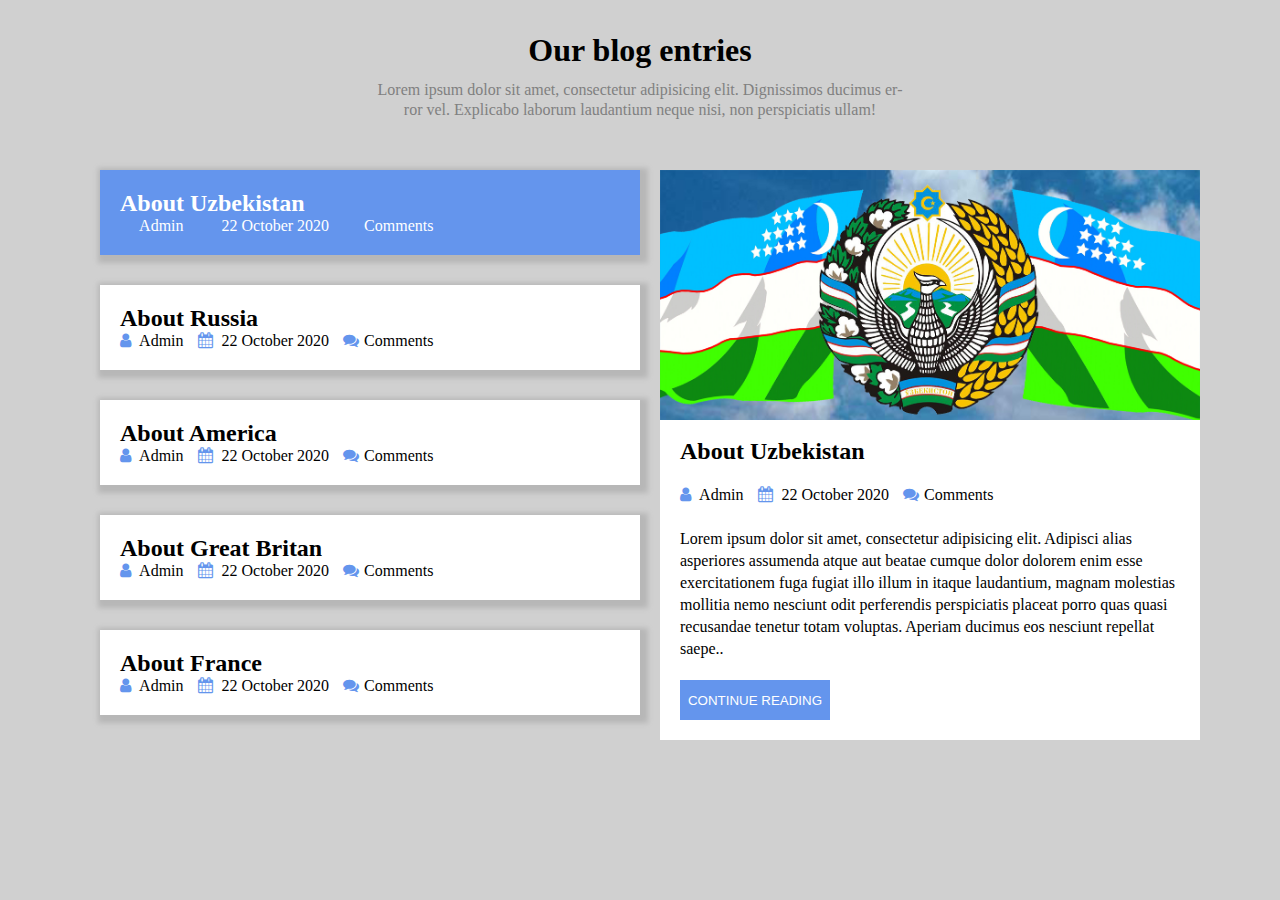
==== main.html @ fb01ec66 "Changed" ====
<!DOCTYPE html>
<html lang="en">
<head>
    <meta charset="UTF-8">
    <title>Title</title>
    <link rel="stylesheet" href="main.css">
    <link rel="stylesheet"
          href="https://cdnjs.cloudflare.com/ajax/libs/font-awesome/4.7.0/css/font-awesome.min.css">
</head>
<body>
<header><h1>Our blog entries</h1><br>
<p>Lorem ipsum dolor sit amet, consectetur adipisicing elit. Dignissimos ducimus er-<br>
    ror vel. Explicabo laborum laudantium neque nisi, non perspiciatis ullam!</p>
</header>
<main>
    <section id="left">
        <div class="country" id="aboutUzb" onclick="uzb()"><h2>About Uzbekistan</h2>
        <span><i class="fa fa-user"></i> Admin</span>
        <span><i class="fa fa-calendar"></i> 22 October 2020</span>
        <span><i class="fa fa-comments"></i>Comments</span>
        </div>
        <div class="country" id="aboutRus" onclick="rus()"><h2>About Russia</h2>
            <span><i class="fa fa-user"></i> Admin</span>
            <span><i class="fa fa-calendar"></i> 22 October 2020</span>
            <span><i class="fa fa-comments"></i>Comments</span>
        </div>
        <div class="country" id="aboutUS" onclick="america()"><h2>About America</h2>
            <span><i class="fa fa-user"></i> Admin</span>
            <span><i class="fa fa-calendar"></i> 22 October 2020</span>
            <span><i class="fa fa-comments"></i>Comments</span>
        </div>
        <div class="country" id="aboutUK" onclick="great_britan()"><h2>About Great Britan</h2>
            <span><i class="fa fa-user"></i> Admin</span>
            <span><i class="fa fa-calendar"></i> 22 October 2020</span>
            <span><i class="fa fa-comments"></i>Comments</span>
        </div>
        <div class="country" id="aboutFr" onclick="france()"><h2>About France</h2>
            <span><i class="fa fa-user"></i> Admin</span>
            <span><i class="fa fa-calendar"></i> 22 October 2020</span>
            <span><i class="fa fa-comments"></i>Comments</span>
        </div>
    </section>
    <section id="right">
        <div class="card" id="uzbekistan">
    <div class="img"></div>
    <div class="about">
        <div class="about_country"><h2>About Uzbekistan</h2><br>
            <span><i class="fa fa-user"></i> Admin</span>
            <span><i class="fa fa-calendar"></i> 22 October 2020</span>
            <span><i class="fa fa-comments"></i>Comments</span><br><br>
            <p>Lorem ipsum dolor sit amet, consectetur adipisicing elit.
                Adipisci alias asperiores assumenda atque aut beatae
                cumque dolor dolorem enim esse exercitationem fuga
                fugiat illo illum in itaque laudantium, magnam molestias
                mollitia nemo nesciunt odit perferendis perspiciatis
                placeat porro quas quasi recusandae tenetur totam
                voluptas. Aperiam ducimus eos nesciunt repellat saepe..</p>
            <button>CONTINUE READING</button>
        </div>
        </div></div>
    </div>
    <div class="card" id="russia">
        <div class="img"></div>
        <div class="about">
            <div class="about_country"><h2>About Russia</h2><br>
                <span><i class="fa fa-user"></i> Admin</span>
                <span><i class="fa fa-calendar"></i> 22 October 2020</span>
                <span><i class="fa fa-comments"></i>Comments</span><br><br>
                <p>Lorem ipsum dolor sit amet, consectetur adipisicing elit.
                    Adipisci alias asperiores assumenda atque aut beatae
                    cumque dolor dolorem enim esse exercitationem fuga
                    fugiat illo illum in itaque laudantium, magnam molestias
                    mollitia nemo nesciunt odit perferendis perspiciatis
                    placeat porro quas quasi recusandae tenetur totam
                    voluptas. Aperiam ducimus eos nesciunt repellat saepe..</p>
                <button>CONTINUE READING</button>
            </div></div></div>
        </div>
        <div class="card" id="america">
            <div class="img"></div>
            <div class="about">
                <div class="about_country"><h2>About America</h2><br>
                    <span><i class="fa fa-user"></i> Admin</span>
                    <span><i class="fa fa-calendar"></i> 22 October 2020</span>
                    <span><i class="fa fa-comments"></i>Comments</span><br><br>
                    <p>Lorem ipsum dolor sit amet, consectetur adipisicing elit.
                        Adipisci alias asperiores assumenda atque aut beatae
                        cumque dolor dolorem enim esse exercitationem fuga
                        fugiat illo illum in itaque laudantium, magnam molestias
                        mollitia nemo nesciunt odit perferendis perspiciatis
                        placeat porro quas quasi recusandae tenetur totam
                        voluptas. Aperiam ducimus eos nesciunt repellat saepe..</p>
                    <button>CONTINUE READING</button>
                </div></div></div>
            </div>
            <div class="card" id="britan">
                <div class="img"></div>
                <div class="about">
                    <div class="about_country"><h2>About Great Britan</h2><br>
                        <span><i class="fa fa-user"></i> Admin</span>
                        <span><i class="fa fa-calendar"></i> 22 October 2020</span>
                        <span><i class="fa fa-comments"></i>Comments</span><br><br>
                        <p>Lorem ipsum dolor sit amet, consectetur adipisicing elit.
                            Adipisci alias asperiores assumenda atque aut beatae
                            cumque dolor dolorem enim esse exercitationem fuga
                            fugiat illo illum in itaque laudantium, magnam molestias
                            mollitia nemo nesciunt odit perferendis perspiciatis
                            placeat porro quas quasi recusandae tenetur totam
                            voluptas. Aperiam ducimus eos nesciunt repellat saepe..</p>
                        <button>CONTINUE READING</button>
                    </div></div></div>
                </div>
                <div class="card" id="france">
                    <div class="img"></div>
                    <div class="about">
                        <div class="about_country"><h2>About France</h2><br>
                            <span><i class="fa fa-user"></i> Admin</span>
                            <span><i class="fa fa-calendar"></i> 22 October 2020</span>
                            <span><i class="fa fa-comments"></i>Comments</span><br><br>
                            <p>Lorem ipsum dolor sit amet, consectetur adipisicing elit.
                                Adipisci alias asperiores assumenda atque aut beatae
                                cumque dolor dolorem enim esse exercitationem fuga
                                fugiat illo illum in itaque laudantium, magnam molestias
                                mollitia nemo nesciunt odit perferendis perspiciatis
                                placeat porro quas quasi recusandae tenetur totam
                                voluptas. Aperiam ducimus eos nesciunt repellat saepe..</p>
                            <button>CONTINUE READING</button>
                        </div></div></div>  
                    </div>
                </div>
            </div>
    </section>
   </main>
<script src="main.js"></script>
</body>
</html>
---- main.css ----
*{
    margin: 0;
    padding: 0;
}
main{
    margin: 0px 100px;
    height: 500px;
}
body{
    box-sizing: border-box;
    background: #d0d0d0;
}
header{
    line-height: 20px;
    margin-top: 40px;
    margin-bottom: 50px;
    text-align: center;
}
header>p{
    color: grey;
}
span>i{
    margin-right: 5px;
    color: cornflowerblue;
}
span{
    margin-right: 10px;
}
.country{
    background: white;
    padding: 20px;
    box-shadow: 3px 3px 5px 5px #b7b7b7;
    margin-bottom: 30px;
}
.about_country{
    line-height: 22px;
    background: white;
    padding: 20px;
    margin-bottom: 25px;

}
#left{
    float: left;
    margin-right: 20px;
    width: 50%;
}
.country:hover{
    background: cornflowerblue;
    color: white;
    cursor: pointer;
}

#uzbekistan>.img{
    background-image: url("images/uzb.jpg");
    height: 250px;
    background-size: cover;
}
#russia>.img{
    background-image: url("images/rus.jpg");
    height: 250px;
    background-size: cover;
}
#america>.img{
    background-image: url("images/usa.jpg");
    height: 250px;
    background-size: cover;
}
#britan>.img{
    background-image: url("images/uk.jpg");
    height: 250px;
    background-size: cover;
}
#france>.img{
    background-image: url("images/france.jpg");
    height: 250px;
    background-size: cover;
    /*position: absolute;*/
}
#right{
    position: relative;
    float: right;
    width: 50%;
    margin-right: -20px;
}
.card{
    position: absolute;
    top: 0;
    z-index: 1;
}
button{
    margin-top: 20px;
    height: 40px;
    width: 150px;
    color: white;
    background-color: cornflowerblue;
    border: none;
    text-align: center;
}
button:hover{
    border: 2px solid cornflowerblue;
    color: cornflowerblue;
    cursor: pointer;
    background-color: white;
    font-weight: bolder;
}

#aboutUzb{
    background-color: cornflowerblue;
    color: white;
}
#russia{
    display: none;
}
#america{
    display: none;
}
#britan{
    display: none;
}
#france{
    display: none;
}
/*.card{
    position: absolute;
}*/
#right > div{
    position: absolute;
}
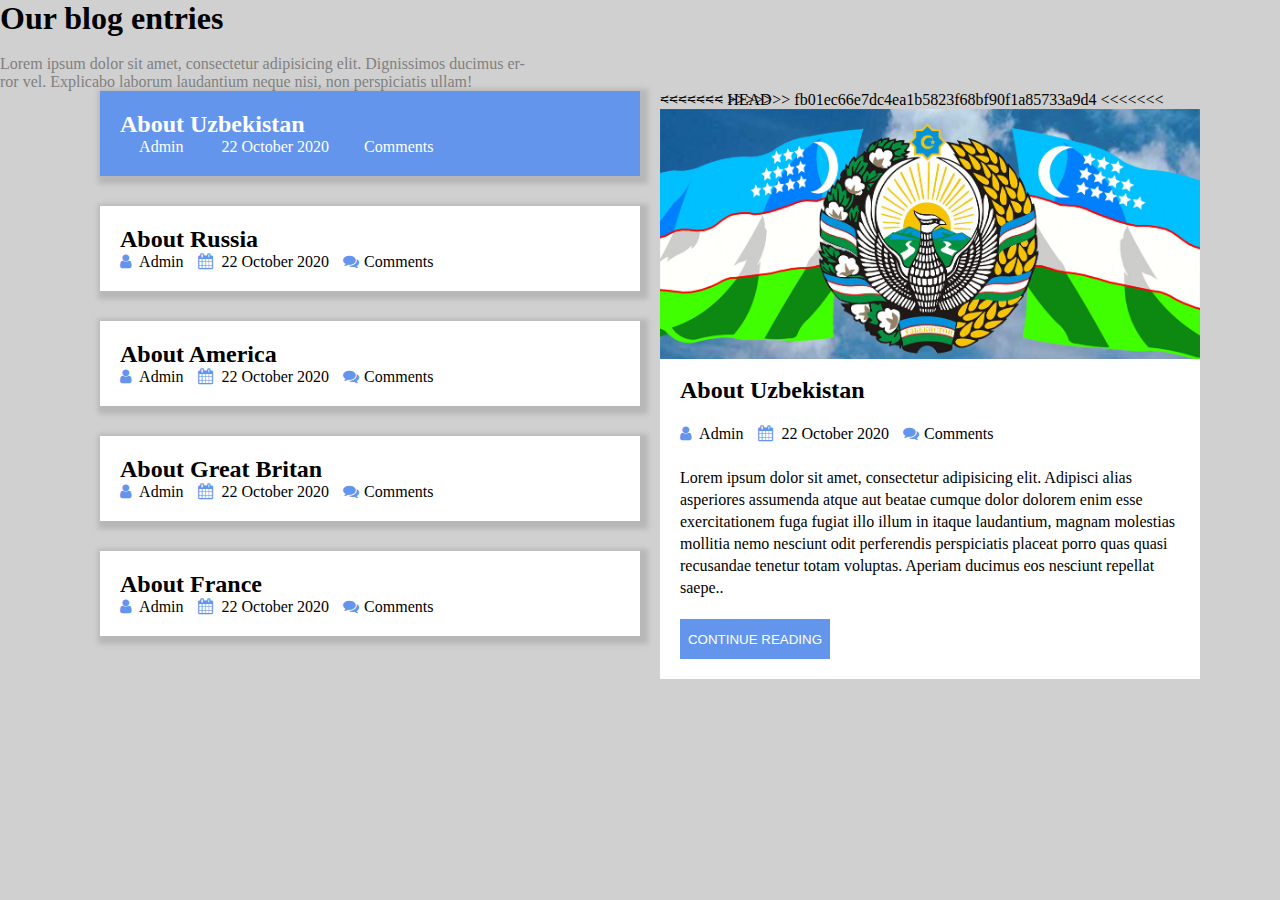
==== commit ae37f626: "Changed" ====
--- a/main.html
+++ b/main.html
@@ -9,15 +9,15 @@
 </head>
 <body>
 <header><h1>Our blog entries</h1><br>
-<p>Lorem ipsum dolor sit amet, consectetur adipisicing elit. Dignissimos ducimus er-<br>
-    ror vel. Explicabo laborum laudantium neque nisi, non perspiciatis ullam!</p>
+    <p>Lorem ipsum dolor sit amet, consectetur adipisicing elit. Dignissimos ducimus er-<br>
+        ror vel. Explicabo laborum laudantium neque nisi, non perspiciatis ullam!</p>
 </header>
 <main>
     <section id="left">
         <div class="country" id="aboutUzb" onclick="uzb()"><h2>About Uzbekistan</h2>
-        <span><i class="fa fa-user"></i> Admin</span>
-        <span><i class="fa fa-calendar"></i> 22 October 2020</span>
-        <span><i class="fa fa-comments"></i>Comments</span>
+            <span><i class="fa fa-user"></i> Admin</span>
+            <span><i class="fa fa-calendar"></i> 22 October 2020</span>
+            <span><i class="fa fa-comments"></i>Comments</span>
         </div>
         <div class="country" id="aboutRus" onclick="rus()"><h2>About Russia</h2>
             <span><i class="fa fa-user"></i> Admin</span>
@@ -42,6 +42,41 @@
     </section>
     <section id="right">
         <div class="card" id="uzbekistan">
+<<<<<<< HEAD
+            <div class="img"></div>
+            <div class="about">
+                <div class="about_country"><h2>About Uzbekistan</h2><br>
+                    <span><i class="fa fa-user"></i> Admin</span>
+                    <span><i class="fa fa-calendar"></i> 22 October 2020</span>
+                    <span><i class="fa fa-comments"></i>Comments</span><br><br>
+                    <p>Lorem ipsum dolor sit amet, consectetur adipisicing elit.
+                        Adipisci alias asperiores assumenda atque aut beatae
+                        cumque dolor dolorem enim esse exercitationem fuga
+                        fugiat illo illum in itaque laudantium, magnam molestias
+                        mollitia nemo nesciunt odit perferendis perspiciatis
+                        placeat porro quas quasi recusandae tenetur totam
+                        voluptas. Aperiam ducimus eos nesciunt repellat saepe..</p>
+                    <button>CONTINUE READING</button>
+                </div>
+            </div></div>
+        </div>
+        <div class="card" id="russia">
+            <div class="img"></div>
+            <div class="about">
+                <div class="about_country"><h2>About Russia</h2><br>
+                    <span><i class="fa fa-user"></i> Admin</span>
+                    <span><i class="fa fa-calendar"></i> 22 October 2020</span>
+                    <span><i class="fa fa-comments"></i>Comments</span><br><br>
+                    <p>Lorem ipsum dolor sit amet, consectetur adipisicing elit.
+                        Adipisci alias asperiores assumenda atque aut beatae
+                        cumque dolor dolorem enim esse exercitationem fuga
+                        fugiat illo illum in itaque laudantium, magnam molestias
+                        mollitia nemo nesciunt odit perferendis perspiciatis
+                        placeat porro quas quasi recusandae tenetur totam
+                        voluptas. Aperiam ducimus eos nesciunt repellat saepe..</p>
+                    <button>CONTINUE READING</button>
+                </div></div></div>
+=======
     <div class="img"></div>
     <div class="about">
         <div class="about_country"><h2>About Uzbekistan</h2><br>
@@ -75,6 +110,7 @@
                     voluptas. Aperiam ducimus eos nesciunt repellat saepe..</p>
                 <button>CONTINUE READING</button>
             </div></div></div>
+>>>>>>> fb01ec66e7dc4ea1b5823f68bf90f1a85733a9d4
         </div>
         <div class="card" id="america">
             <div class="img"></div>
@@ -92,6 +128,45 @@
                         voluptas. Aperiam ducimus eos nesciunt repellat saepe..</p>
                     <button>CONTINUE READING</button>
                 </div></div></div>
+<<<<<<< HEAD
+        </div>
+        <div class="card" id="britan">
+            <div class="img"></div>
+            <div class="about">
+                <div class="about_country"><h2>About Great Britan</h2><br>
+                    <span><i class="fa fa-user"></i> Admin</span>
+                    <span><i class="fa fa-calendar"></i> 22 October 2020</span>
+                    <span><i class="fa fa-comments"></i>Comments</span><br><br>
+                    <p>Lorem ipsum dolor sit amet, consectetur adipisicing elit.
+                        Adipisci alias asperiores assumenda atque aut beatae
+                        cumque dolor dolorem enim esse exercitationem fuga
+                        fugiat illo illum in itaque laudantium, magnam molestias
+                        mollitia nemo nesciunt odit perferendis perspiciatis
+                        placeat porro quas quasi recusandae tenetur totam
+                        voluptas. Aperiam ducimus eos nesciunt repellat saepe..</p>
+                    <button>CONTINUE READING</button>
+                </div></div></div>
+        </div>
+        <div class="card" id="france">
+            <div class="img"></div>
+            <div class="about">
+                <div class="about_country"><h2>About France</h2><br>
+                    <span><i class="fa fa-user"></i> Admin</span>
+                    <span><i class="fa fa-calendar"></i> 22 October 2020</span>
+                    <span><i class="fa fa-comments"></i>Comments</span><br><br>
+                    <p>Lorem ipsum dolor sit amet, consectetur adipisicing elit.
+                        Adipisci alias asperiores assumenda atque aut beatae
+                        cumque dolor dolorem enim esse exercitationem fuga
+                        fugiat illo illum in itaque laudantium, magnam molestias
+                        mollitia nemo nesciunt odit perferendis perspiciatis
+                        placeat porro quas quasi recusandae tenetur totam
+                        voluptas. Aperiam ducimus eos nesciunt repellat saepe..</p>
+                    <button>CONTINUE READING</button>
+                </div></div></div>
+        </div>
+        </div>
+        </div>
+=======
             </div>
             <div class="card" id="britan">
                 <div class="img"></div>
@@ -129,8 +204,9 @@
                     </div>
                 </div>
             </div>
+>>>>>>> fb01ec66e7dc4ea1b5823f68bf90f1a85733a9d4
     </section>
-   </main>
+</main>
 <script src="main.js"></script>
 </body>
 </html>--- a/main.css
+++ b/main.css
@@ -10,6 +10,7 @@
     box-sizing: border-box;
     background: #d0d0d0;
 }
+<<<<<<< HEAD
 header{
     line-height: 20px;
     margin-top: 40px;
@@ -125,4 +126,133 @@
 }*/
 #right > div{
     position: absolute;
+}*{
+     margin: 0;
+     padding: 0;
+ }
+main{
+    margin: 0px 100px;
+    height: 500px;
+}
+body{
+    box-sizing: border-box;
+    background: #d0d0d0;
+}
+=======
+>>>>>>> fb01ec66e7dc4ea1b5823f68bf90f1a85733a9d4
+header{
+    line-height: 20px;
+    margin-top: 40px;
+    margin-bottom: 50px;
+    text-align: center;
+}
+header>p{
+    color: grey;
+}
+span>i{
+    margin-right: 5px;
+    color: cornflowerblue;
+}
+span{
+    margin-right: 10px;
+}
+.country{
+    background: white;
+    padding: 20px;
+    box-shadow: 3px 3px 5px 5px #b7b7b7;
+    margin-bottom: 30px;
+}
+.about_country{
+    line-height: 22px;
+    background: white;
+    padding: 20px;
+    margin-bottom: 25px;
+
+}
+#left{
+    float: left;
+    margin-right: 20px;
+    width: 50%;
+}
+.country:hover{
+    background: cornflowerblue;
+    color: white;
+    cursor: pointer;
+}
+
+#uzbekistan>.img{
+    background-image: url("images/uzb.jpg");
+    height: 250px;
+    background-size: cover;
+}
+#russia>.img{
+    background-image: url("images/rus.jpg");
+    height: 250px;
+    background-size: cover;
+}
+#america>.img{
+    background-image: url("images/usa.jpg");
+    height: 250px;
+    background-size: cover;
+}
+#britan>.img{
+    background-image: url("images/uk.jpg");
+    height: 250px;
+    background-size: cover;
+}
+#france>.img{
+    background-image: url("images/france.jpg");
+    height: 250px;
+    background-size: cover;
+    /*position: absolute;*/
+}
+#right{
+    position: relative;
+    float: right;
+    width: 50%;
+    margin-right: -20px;
+}
+.card{
+    position: absolute;
+    top: 0;
+    z-index: 1;
+}
+button{
+    margin-top: 20px;
+    height: 40px;
+    width: 150px;
+    color: white;
+    background-color: cornflowerblue;
+    border: none;
+    text-align: center;
+}
+button:hover{
+    border: 2px solid cornflowerblue;
+    color: cornflowerblue;
+    cursor: pointer;
+    background-color: white;
+    font-weight: bolder;
+}
+
+#aboutUzb{
+    background-color: cornflowerblue;
+    color: white;
+}
+#russia{
+    display: none;
+}
+#america{
+    display: none;
+}
+#britan{
+    display: none;
+}
+#france{
+    display: none;
+}
+/*.card{
+    position: absolute;
+}*/
+#right > div{
+    position: absolute;
 }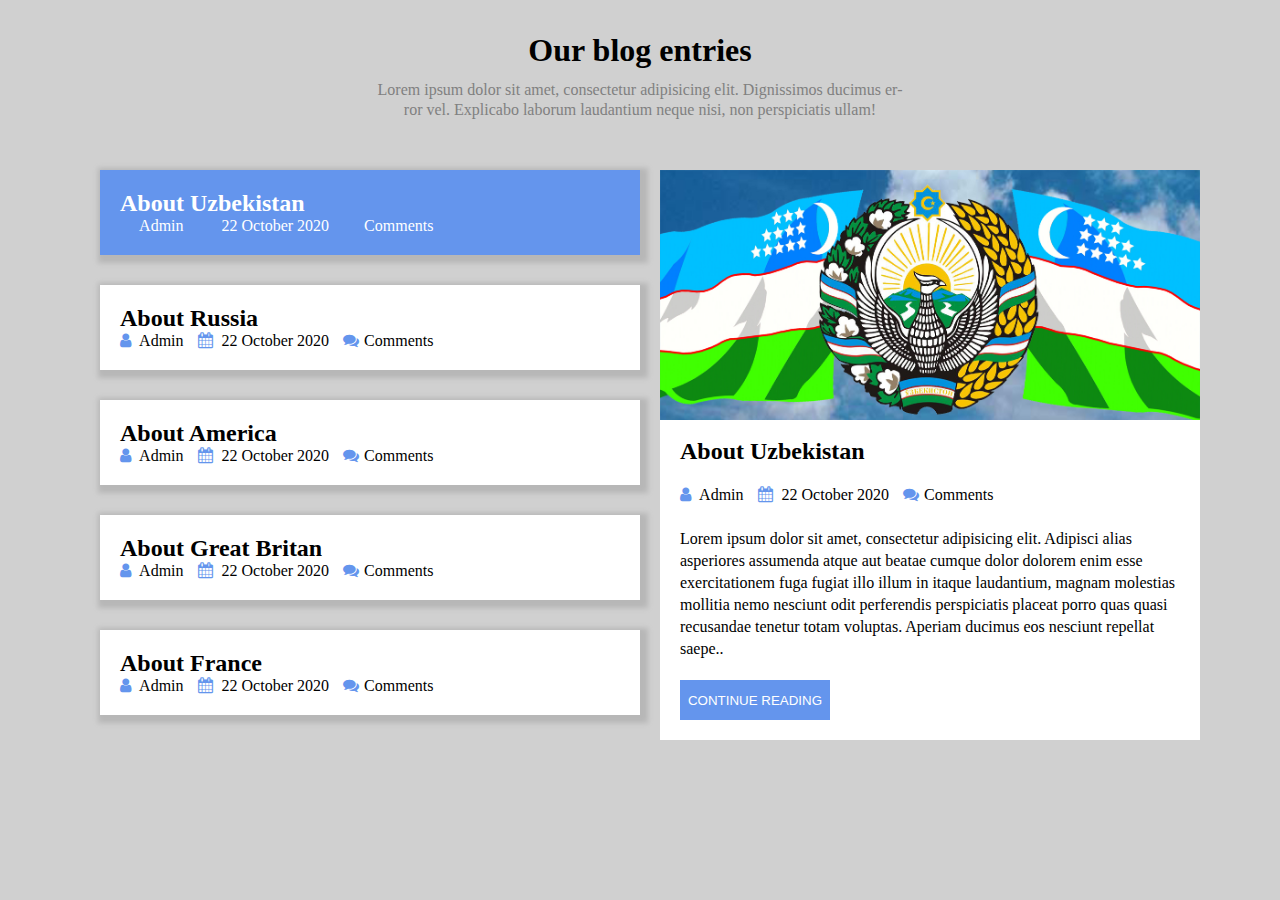
==== commit f85a5369: "Changed" ====
--- a/main.html
+++ b/main.html
@@ -42,7 +42,6 @@
     </section>
     <section id="right">
         <div class="card" id="uzbekistan">
-<<<<<<< HEAD
             <div class="img"></div>
             <div class="about">
                 <div class="about_country"><h2>About Uzbekistan</h2><br>
@@ -76,7 +75,6 @@
                         voluptas. Aperiam ducimus eos nesciunt repellat saepe..</p>
                     <button>CONTINUE READING</button>
                 </div></div></div>
-=======
     <div class="img"></div>
     <div class="about">
         <div class="about_country"><h2>About Uzbekistan</h2><br>
@@ -110,7 +108,6 @@
                     voluptas. Aperiam ducimus eos nesciunt repellat saepe..</p>
                 <button>CONTINUE READING</button>
             </div></div></div>
->>>>>>> fb01ec66e7dc4ea1b5823f68bf90f1a85733a9d4
         </div>
         <div class="card" id="america">
             <div class="img"></div>
@@ -128,7 +125,6 @@
                         voluptas. Aperiam ducimus eos nesciunt repellat saepe..</p>
                     <button>CONTINUE READING</button>
                 </div></div></div>
-<<<<<<< HEAD
         </div>
         <div class="card" id="britan">
             <div class="img"></div>
@@ -166,7 +162,6 @@
         </div>
         </div>
         </div>
-=======
             </div>
             <div class="card" id="britan">
                 <div class="img"></div>
@@ -204,7 +199,6 @@
                     </div>
                 </div>
             </div>
->>>>>>> fb01ec66e7dc4ea1b5823f68bf90f1a85733a9d4
     </section>
 </main>
 <script src="main.js"></script>
--- a/main.css
+++ b/main.css
@@ -10,7 +10,6 @@
     box-sizing: border-box;
     background: #d0d0d0;
 }
-<<<<<<< HEAD
 header{
     line-height: 20px;
     margin-top: 40px;
@@ -138,8 +137,6 @@
     box-sizing: border-box;
     background: #d0d0d0;
 }
-=======
->>>>>>> fb01ec66e7dc4ea1b5823f68bf90f1a85733a9d4
 header{
     line-height: 20px;
     margin-top: 40px;
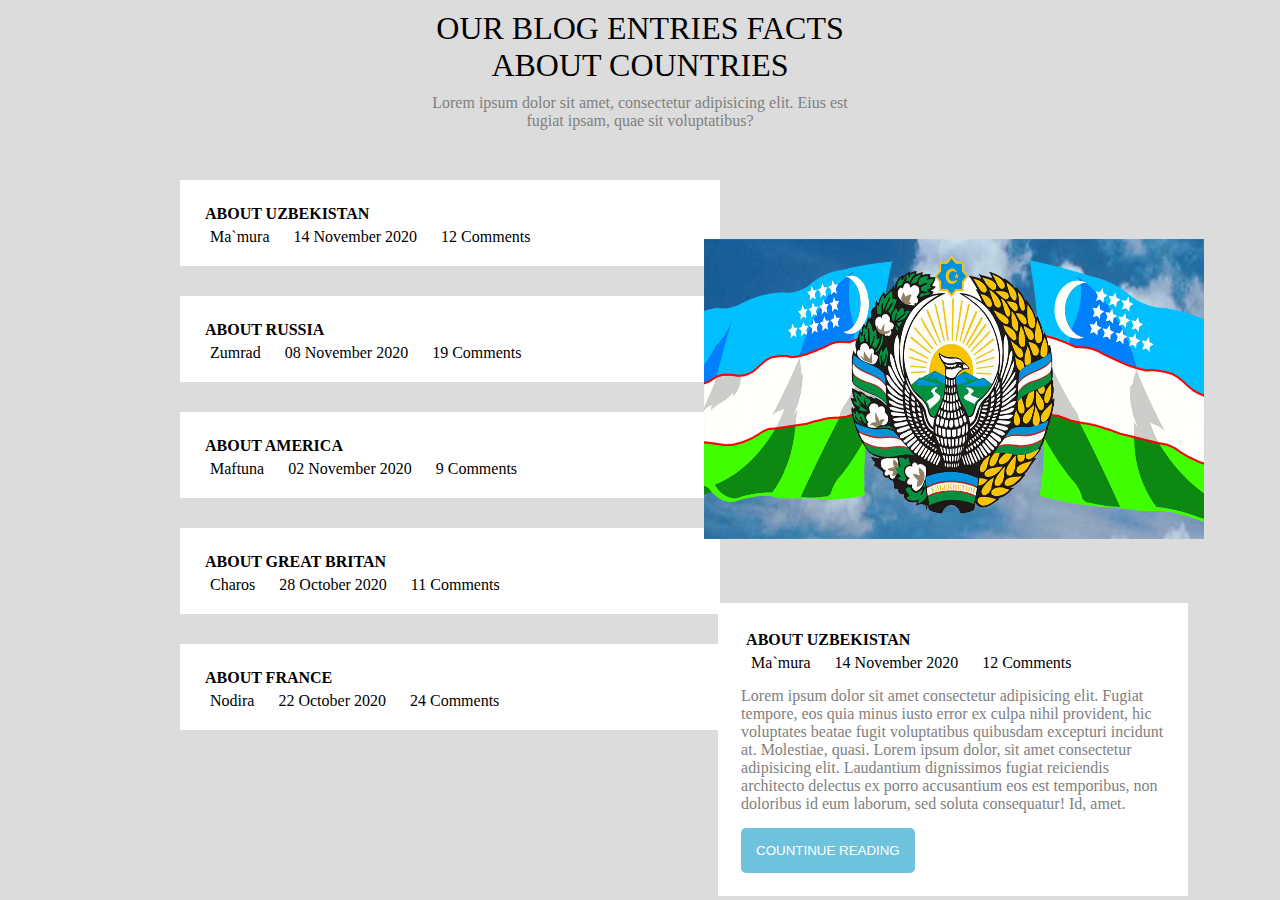
==== commit c916b3e1: "Changed" ====
--- a/main.html
+++ b/main.html
@@ -1,206 +1,213 @@
-<!DOCTYPE html>
-<html lang="en">
+<html>
 <head>
-    <meta charset="UTF-8">
-    <title>Title</title>
+    <title></title>
     <link rel="stylesheet" href="main.css">
-    <link rel="stylesheet"
-          href="https://cdnjs.cloudflare.com/ajax/libs/font-awesome/4.7.0/css/font-awesome.min.css">
+    <link rel="stylesheet" href="https://cdnjs.cloudflare.com/ajax/libs/font-awesome/5.15.1/css/all.min.css" integrity="sha512-+4zCK9k+qNFUR5X+cKL9EIR+ZOhtIloNl9GIKS57V1MyNsYpYcUrUeQc9vNfzsWfV28IaLL3i96P9sdNyeRssA==" crossorigin="anonymous" />
 </head>
 <body>
-<header><h1>Our blog entries</h1><br>
-    <p>Lorem ipsum dolor sit amet, consectetur adipisicing elit. Dignissimos ducimus er-<br>
-        ror vel. Explicabo laborum laudantium neque nisi, non perspiciatis ullam!</p>
-</header>
-<main>
-    <section id="left">
-        <div class="country" id="aboutUzb" onclick="uzb()"><h2>About Uzbekistan</h2>
-            <span><i class="fa fa-user"></i> Admin</span>
-            <span><i class="fa fa-calendar"></i> 22 October 2020</span>
-            <span><i class="fa fa-comments"></i>Comments</span>
-        </div>
-        <div class="country" id="aboutRus" onclick="rus()"><h2>About Russia</h2>
-            <span><i class="fa fa-user"></i> Admin</span>
-            <span><i class="fa fa-calendar"></i> 22 October 2020</span>
-            <span><i class="fa fa-comments"></i>Comments</span>
-        </div>
-        <div class="country" id="aboutUS" onclick="america()"><h2>About America</h2>
-            <span><i class="fa fa-user"></i> Admin</span>
-            <span><i class="fa fa-calendar"></i> 22 October 2020</span>
-            <span><i class="fa fa-comments"></i>Comments</span>
-        </div>
-        <div class="country" id="aboutUK" onclick="great_britan()"><h2>About Great Britan</h2>
-            <span><i class="fa fa-user"></i> Admin</span>
-            <span><i class="fa fa-calendar"></i> 22 October 2020</span>
-            <span><i class="fa fa-comments"></i>Comments</span>
-        </div>
-        <div class="country" id="aboutFr" onclick="france()"><h2>About France</h2>
-            <span><i class="fa fa-user"></i> Admin</span>
-            <span><i class="fa fa-calendar"></i> 22 October 2020</span>
-            <span><i class="fa fa-comments"></i>Comments</span>
+<div class="container">
+    <div class="header">
+        <h1 class="header-title">Our blog entries facts about countries</h1>
+        <p class="header-text">Lorem ipsum dolor sit amet, consectetur adipisicing elit. Eius est fugiat ipsam, quae sit voluptatibus?</p>
+    </div>
+    <section class="left">
+        <div class="box one" id="bir">
+            <p class="boxtext">
+                About Uzbekistan
+            </p>
+            <div class="boxinform">
+                    <span class="inform">
+                      <i class="fas fa-user"></i>Ma`mura
+                    </span>
+                <span class="inform">
+                       <i class="fas fa-calendar-alt"></i>14 November 2020
+                  </span>
+                <span class="inform">
+                      <i class="fas fa-comment-dots"></i>12 Comments
+                  </span>
+            </div>
+        </div>
+
+        <div class="box two" id="ikki">
+            <p class="boxtext">
+                About Russia
+            </p>
+            <div class="boxinform">
+                <span class="inform">
+                  <i class="fas fa-user"></i>Zumrad
+                </span>
+                <span class="inform">
+                  <i class="fas fa-calendar-alt"></i>08 November 2020
+                </span>
+                <span class="inform"><i class="fas fa-comment-dots"></i>19 Comments</span>
+            </div>
+        </div>
+
+        <div class="box three" id="uch">
+            <p class="boxtext">
+                About America
+            </p>
+            <div class="boxinform">
+                <span class="inform"><i class="fas fa-user"></i>Maftuna</span>
+                <span class="inform"><i class="fas fa-calendar-alt"></i>02 November 2020</span>
+                <span class="inform"><i class="fas fa-comment-dots"></i>9 Comments</span>
+            </div>
+        </div>
+
+        <div class="box four" id="tort">
+            <p class="boxtext">
+                About Great Britan
+            </p>
+            <div class="boxinform">
+                <span class="inform"><i class="fas fa-user"></i>Charos</span>
+                <span class="inform"><i class="fas fa-calendar-alt"></i>28 October 2020</span>
+                <span class="inform"><i class="fas fa-comment-dots"></i>11 Comments</span>
+            </div>
+        </div>
+
+        <div class="box five" id="besh">
+            <p class="boxtext">
+                About France
+            </p>
+            <div class="boxinform">
+                <span class="inform"><i class="fas fa-user"></i>Nodira</span>
+                <span class="inform"><i class="fas fa-calendar-alt"></i>22 October 2020</span>
+                <span class="inform"><i class="fas fa-comment-dots"></i>24 Comments</span>
+            </div>
         </div>
     </section>
-    <section id="right">
-        <div class="card" id="uzbekistan">
-            <div class="img"></div>
-            <div class="about">
-                <div class="about_country"><h2>About Uzbekistan</h2><br>
-                    <span><i class="fa fa-user"></i> Admin</span>
-                    <span><i class="fa fa-calendar"></i> 22 October 2020</span>
-                    <span><i class="fa fa-comments"></i>Comments</span><br><br>
-                    <p>Lorem ipsum dolor sit amet, consectetur adipisicing elit.
-                        Adipisci alias asperiores assumenda atque aut beatae
-                        cumque dolor dolorem enim esse exercitationem fuga
-                        fugiat illo illum in itaque laudantium, magnam molestias
-                        mollitia nemo nesciunt odit perferendis perspiciatis
-                        placeat porro quas quasi recusandae tenetur totam
-                        voluptas. Aperiam ducimus eos nesciunt repellat saepe..</p>
-                    <button>CONTINUE READING</button>
-                </div>
-            </div></div>
-        </div>
-        <div class="card" id="russia">
-            <div class="img"></div>
-            <div class="about">
-                <div class="about_country"><h2>About Russia</h2><br>
-                    <span><i class="fa fa-user"></i> Admin</span>
-                    <span><i class="fa fa-calendar"></i> 22 October 2020</span>
-                    <span><i class="fa fa-comments"></i>Comments</span><br><br>
-                    <p>Lorem ipsum dolor sit amet, consectetur adipisicing elit.
-                        Adipisci alias asperiores assumenda atque aut beatae
-                        cumque dolor dolorem enim esse exercitationem fuga
-                        fugiat illo illum in itaque laudantium, magnam molestias
-                        mollitia nemo nesciunt odit perferendis perspiciatis
-                        placeat porro quas quasi recusandae tenetur totam
-                        voluptas. Aperiam ducimus eos nesciunt repellat saepe..</p>
-                    <button>CONTINUE READING</button>
-                </div></div></div>
-    <div class="img"></div>
-    <div class="about">
-        <div class="about_country"><h2>About Uzbekistan</h2><br>
-            <span><i class="fa fa-user"></i> Admin</span>
-            <span><i class="fa fa-calendar"></i> 22 October 2020</span>
-            <span><i class="fa fa-comments"></i>Comments</span><br><br>
-            <p>Lorem ipsum dolor sit amet, consectetur adipisicing elit.
-                Adipisci alias asperiores assumenda atque aut beatae
-                cumque dolor dolorem enim esse exercitationem fuga
-                fugiat illo illum in itaque laudantium, magnam molestias
-                mollitia nemo nesciunt odit perferendis perspiciatis
-                placeat porro quas quasi recusandae tenetur totam
-                voluptas. Aperiam ducimus eos nesciunt repellat saepe..</p>
-            <button>CONTINUE READING</button>
-        </div>
-        </div></div>
-    </div>
-    <div class="card" id="russia">
-        <div class="img"></div>
-        <div class="about">
-            <div class="about_country"><h2>About Russia</h2><br>
-                <span><i class="fa fa-user"></i> Admin</span>
-                <span><i class="fa fa-calendar"></i> 22 October 2020</span>
-                <span><i class="fa fa-comments"></i>Comments</span><br><br>
-                <p>Lorem ipsum dolor sit amet, consectetur adipisicing elit.
-                    Adipisci alias asperiores assumenda atque aut beatae
-                    cumque dolor dolorem enim esse exercitationem fuga
-                    fugiat illo illum in itaque laudantium, magnam molestias
-                    mollitia nemo nesciunt odit perferendis perspiciatis
-                    placeat porro quas quasi recusandae tenetur totam
-                    voluptas. Aperiam ducimus eos nesciunt repellat saepe..</p>
-                <button>CONTINUE READING</button>
-            </div></div></div>
-        </div>
-        <div class="card" id="america">
-            <div class="img"></div>
-            <div class="about">
-                <div class="about_country"><h2>About America</h2><br>
-                    <span><i class="fa fa-user"></i> Admin</span>
-                    <span><i class="fa fa-calendar"></i> 22 October 2020</span>
-                    <span><i class="fa fa-comments"></i>Comments</span><br><br>
-                    <p>Lorem ipsum dolor sit amet, consectetur adipisicing elit.
-                        Adipisci alias asperiores assumenda atque aut beatae
-                        cumque dolor dolorem enim esse exercitationem fuga
-                        fugiat illo illum in itaque laudantium, magnam molestias
-                        mollitia nemo nesciunt odit perferendis perspiciatis
-                        placeat porro quas quasi recusandae tenetur totam
-                        voluptas. Aperiam ducimus eos nesciunt repellat saepe..</p>
-                    <button>CONTINUE READING</button>
-                </div></div></div>
-        </div>
-        <div class="card" id="britan">
-            <div class="img"></div>
-            <div class="about">
-                <div class="about_country"><h2>About Great Britan</h2><br>
-                    <span><i class="fa fa-user"></i> Admin</span>
-                    <span><i class="fa fa-calendar"></i> 22 October 2020</span>
-                    <span><i class="fa fa-comments"></i>Comments</span><br><br>
-                    <p>Lorem ipsum dolor sit amet, consectetur adipisicing elit.
-                        Adipisci alias asperiores assumenda atque aut beatae
-                        cumque dolor dolorem enim esse exercitationem fuga
-                        fugiat illo illum in itaque laudantium, magnam molestias
-                        mollitia nemo nesciunt odit perferendis perspiciatis
-                        placeat porro quas quasi recusandae tenetur totam
-                        voluptas. Aperiam ducimus eos nesciunt repellat saepe..</p>
-                    <button>CONTINUE READING</button>
-                </div></div></div>
-        </div>
-        <div class="card" id="france">
-            <div class="img"></div>
-            <div class="about">
-                <div class="about_country"><h2>About France</h2><br>
-                    <span><i class="fa fa-user"></i> Admin</span>
-                    <span><i class="fa fa-calendar"></i> 22 October 2020</span>
-                    <span><i class="fa fa-comments"></i>Comments</span><br><br>
-                    <p>Lorem ipsum dolor sit amet, consectetur adipisicing elit.
-                        Adipisci alias asperiores assumenda atque aut beatae
-                        cumque dolor dolorem enim esse exercitationem fuga
-                        fugiat illo illum in itaque laudantium, magnam molestias
-                        mollitia nemo nesciunt odit perferendis perspiciatis
-                        placeat porro quas quasi recusandae tenetur totam
-                        voluptas. Aperiam ducimus eos nesciunt repellat saepe..</p>
-                    <button>CONTINUE READING</button>
-                </div></div></div>
-        </div>
-        </div>
-        </div>
-            </div>
-            <div class="card" id="britan">
-                <div class="img"></div>
-                <div class="about">
-                    <div class="about_country"><h2>About Great Britan</h2><br>
-                        <span><i class="fa fa-user"></i> Admin</span>
-                        <span><i class="fa fa-calendar"></i> 22 October 2020</span>
-                        <span><i class="fa fa-comments"></i>Comments</span><br><br>
-                        <p>Lorem ipsum dolor sit amet, consectetur adipisicing elit.
-                            Adipisci alias asperiores assumenda atque aut beatae
-                            cumque dolor dolorem enim esse exercitationem fuga
-                            fugiat illo illum in itaque laudantium, magnam molestias
-                            mollitia nemo nesciunt odit perferendis perspiciatis
-                            placeat porro quas quasi recusandae tenetur totam
-                            voluptas. Aperiam ducimus eos nesciunt repellat saepe..</p>
-                        <button>CONTINUE READING</button>
-                    </div></div></div>
-                </div>
-                <div class="card" id="france">
-                    <div class="img"></div>
-                    <div class="about">
-                        <div class="about_country"><h2>About France</h2><br>
-                            <span><i class="fa fa-user"></i> Admin</span>
-                            <span><i class="fa fa-calendar"></i> 22 October 2020</span>
-                            <span><i class="fa fa-comments"></i>Comments</span><br><br>
-                            <p>Lorem ipsum dolor sit amet, consectetur adipisicing elit.
-                                Adipisci alias asperiores assumenda atque aut beatae
-                                cumque dolor dolorem enim esse exercitationem fuga
-                                fugiat illo illum in itaque laudantium, magnam molestias
-                                mollitia nemo nesciunt odit perferendis perspiciatis
-                                placeat porro quas quasi recusandae tenetur totam
-                                voluptas. Aperiam ducimus eos nesciunt repellat saepe..</p>
-                            <button>CONTINUE READING</button>
-                        </div></div></div>  
-                    </div>
-                </div>
-            </div>
+
+    <section class="right">
+        <div id="condition" class="block">
+            <img class="img-js" id="firstImage" src="images/uzb.jpg" alt="" width="500px" height="300px" class="hidden">
+            <div class="fact">
+                <p class="boxtext">
+                    About Uzbekistan
+                </p>
+                <div class="boxinform">
+                    <span class="inform"><i class="fas fa-user"></i>Ma`mura</span>
+                    <span class="inform"><i class="fas fa-calendar-alt"></i>14 November 2020</span>
+                    <span class="inform"><i class="fas fa-comment-dots"></i>12 Comments</span>
+                </div>
+                <div class="box-about">
+                    Lorem ipsum dolor sit amet consectetur adipisicing elit.
+                    Fugiat tempore, eos quia minus iusto error ex culpa nihil provident,
+                    hic voluptates beatae fugit voluptatibus quibusdam excepturi incidunt at.
+                    Molestiae, quasi.
+                    Lorem ipsum dolor, sit amet consectetur adipisicing elit.
+                    Laudantium dignissimos fugiat reiciendis architecto delectus
+                    ex porro accusantium eos est temporibus,
+                    non doloribus id eum laborum, sed soluta consequatur! Id, amet.
+                </div>
+                <a href="#"><button class="btn"> Countinue reading</button></a>
+            </div>
+
+        </div>
+
+        <div id="loop" class="block">
+            <img class="img-js" id="secondImage" src="images/rus.jpg" alt="" width="500px" height="300px" class="hidden">
+            <div class="fact">
+                <p class="boxtext">
+                    About Russia
+                </p>
+                <div class="boxinform">
+                    <span class="inform"><i class="fas fa-user"></i>Zumrad</span>
+                    <span class="inform"><i class="fas fa-calendar-alt"></i>08 November 2020</span>
+                    <span class="inform"><i class="fas fa-comment-dots"></i>19 Comments</span>
+                </div>
+                <div class="box-about">
+                    Lorem ipsum dolor sit amet consectetur adipisicing elit.
+                    Fugiat tempore, eos quia minus iusto error ex culpa nihil provident,
+                    hic voluptates beatae fugit voluptatibus quibusdam excepturi incidunt at.
+                    Molestiae, quasi.
+                    Lorem ipsum dolor, sit amet consectetur adipisicing elit.
+                    Laudantium dignissimos fugiat reiciendis architecto delectus
+                    ex porro accusantium eos est temporibus,
+                    non doloribus id eum laborum, sed soluta consequatur! Id, amet.
+                </div>
+                <button class="btn"> Countinue reading</button>
+            </div>
+        </div>
+
+        <div id="functionjs" class="block">
+            <img class="img-js" id="thirdImage" src="images/usa.jpg" alt="" width="500px" height="300px" class="hidden">
+            <div class="fact">
+                <p class="boxtext">
+                    About America
+                </p>
+                <div class="boxinform">
+                    <span class="inform"><i class="fas fa-user"></i>Maftuna</span>
+                    <span class="inform"><i class="fas fa-calendar-alt"></i>02 November 2020</span>
+                    <span class="inform"><i class="fas fa-comment-dots"></i>9 Comments</span>
+                </div>
+                <div class="box-about">
+                    Lorem ipsum dolor sit amet consectetur adipisicing elit.
+                    Fugiat tempore, eos quia minus iusto error ex culpa nihil provident,
+                    hic voluptates beatae fugit voluptatibus quibusdam excepturi incidunt at.
+                    Molestiae, quasi.
+                    Lorem ipsum dolor, sit amet consectetur adipisicing elit.
+                    Laudantium dignissimos fugiat reiciendis architecto delectus
+                    ex porro accusantium eos est temporibus,
+                    non doloribus id eum laborum, sed soluta consequatur! Id, amet.
+                </div>
+                <a href="#"><button class="btn"> Countinue reading</button></a>
+
+            </div>
+        </div>
+
+        <div id="object" class="block">
+            <img class="img-js" id="fourthImage" src="images/uk.jpg" alt="" width="500px" height="300px" class="hidden">
+            <div class="fact">
+                <p class="boxtext">
+                    JavaScriptda object bilan ishlash
+                </p>
+                <div class="boxinform">
+                    <span class="inform"><i class="fas fa-user"></i>Charos</span>
+                    <span class="inform"><i class="fas fa-calendar-alt"></i>28 October 2020</span>
+                    <span class="inform"><i class="fas fa-comment-dots"></i>11 Comments</span>
+                </div>
+                <div class="box-about">
+                    Lorem ipsum dolor sit amet consectetur adipisicing elit.
+                    Fugiat tempore, eos quia minus iusto error ex culpa nihil provident,
+                    hic voluptates beatae fugit voluptatibus quibusdam excepturi incidunt at.
+                    Molestiae, quasi.
+                    Lorem ipsum dolor, sit amet consectetur adipisicing elit.
+                    Laudantium dignissimos fugiat reiciendis architecto delectus
+                    ex porro accusantium eos est temporibus,
+                    non doloribus id eum laborum, sed soluta consequatur! Id, amet.
+                </div>
+                <a href="#"><button class="btn"> Countinue reading</button></a>
+            </div>
+
+        </div>
+
+        <div id="array" class="block">
+            <img class="img-js" id="fifthImage" src="images/france.jpg" alt="JS" width="500px" height="300px" class="hidden">
+            <div class="fact">
+                <p class="boxtext">
+                    About France
+                </p>
+                <div class="boxinform">
+                    <span class="inform"><i class="fas fa-user"></i>Nodira</span>
+                    <span class="inform"><i class="fas fa-calendar-alt"></i>22 October 2020</span>
+                    <span class="inform"><i class="fas fa-comment-dots"></i>24 Comments</span>
+                </div>
+                <div class="box-about">
+                    Lorem ipsum dolor sit amet consectetur adipisicing elit.
+                    Fugiat tempore, eos quia minus iusto error ex culpa nihil provident,
+                    hic voluptates beatae fugit voluptatibus quibusdam excepturi incidunt at.
+                    Molestiae, quasi.
+                    Lorem ipsum dolor, sit amet consectetur adipisicing elit.
+                    Laudantium dignissimos fugiat reiciendis architecto delectus
+                    ex porro accusantium eos est temporibus,
+                    non doloribus id eum laborum, sed soluta consequatur! Id, amet.
+                </div>
+                <a href="#"><button class="btn"> Countinue reading</button></a>
+            </div>
+
+        </div>
     </section>
-</main>
+</div>
 <script src="main.js"></script>
 </body>
 </html>--- a/main.css
+++ b/main.css
@@ -1,255 +1,111 @@
 *{
+    box-sizing: border-box;
+    padding: 0;
     margin: 0;
-    padding: 0;
-}
-main{
-    margin: 0px 100px;
-    height: 500px;
 }
 body{
-    box-sizing: border-box;
-    background: #d0d0d0;
-}
-header{
-    line-height: 20px;
-    margin-top: 40px;
-    margin-bottom: 50px;
-    text-align: center;
-}
-header>p{
-    color: grey;
-}
-span>i{
-    margin-right: 5px;
-    color: cornflowerblue;
-}
-span{
-    margin-right: 10px;
-}
-.country{
-    background: white;
-    padding: 20px;
-    box-shadow: 3px 3px 5px 5px #b7b7b7;
-    margin-bottom: 30px;
-}
-.about_country{
-    line-height: 22px;
-    background: white;
-    padding: 20px;
-    margin-bottom: 25px;
+    background-color: rgba(69, 69, 69, 0.19);
 
 }
-#left{
-    float: left;
-    margin-right: 20px;
-    width: 50%;
+.header{
+    position: relative;
+    top: 50%;
+    left: 50%;
+    transform: translate(-50%);
+    text-align: center;
+    width: 450px;
 }
-.country:hover{
-    background: cornflowerblue;
-    color: white;
+.header-title{
+    margin: 10px;
+    text-transform: uppercase;
+    font-weight: lighter;
+}
+.header-text{
+    color: gray;
+}
+
+.left{
+    width: 800px;
+    padding: 20px 100px;
+    margin-left: 50px;
+}
+.box{
+    background-color: #fff;
+    margin: 30px;
+    padding: 20px;
+
+}
+.boxtext{
+    text-transform: uppercase;
+    font-weight: bold;
+    padding: 5px;
+}
+.box:hover{
+    background-color: #48b1d1c9;
+    color: #fff;
     cursor: pointer;
 }
+.boxinform{
+    margin-left: 5px;
+}
+.inform{
+    margin-right: 15px;
+}
+i {
+    margin: 5px;
+    margin-left: 0;
+}
+img{
+    top: 16.2%;
+    left: 47.5%;
+    position: absolute;
+}
+.aboutbox{
+    width: 480px;
+    float: right;
+    top: 47%;
+    left: 48%;
+    position: absolute;
+    background-color: #fff;
+    padding: 20px;
+}
+.box-about{
+    margin: 15px 0;
+    color: gray;
+}
+.btn{
+    background-color: #48b1d1c9;
+    padding: 15px;
+    color: #fff;
+    text-align: center;
+    border: none;
+    border-radius: 5px;
+    text-transform: uppercase;
+    cursor: pointer;
+}
+.opacity{
+    opacity: 1 !important
+}
 
-#uzbekistan>.img{
-    background-image: url("images/uzb.jpg");
-    height: 250px;
-    background-size: cover;
+.img-js{
+    top: 26.5%;
+    left: 55%;
+    position: absolute;
 }
-#russia>.img{
-    background-image: url("images/rus.jpg");
-    height: 250px;
-    background-size: cover;
+.fact{
+    position: absolute;
+    top: 67%;
+    left: 56.1%;
+    background-color: #fff;
+    width: 470px;
+    padding: 23px;
 }
-#america>.img{
-    background-image: url("images/usa.jpg");
-    height: 250px;
-    background-size: cover;
+#condition{
+    display: block
 }
-#britan>.img{
-    background-image: url("images/uk.jpg");
-    height: 250px;
-    background-size: cover;
-}
-#france>.img{
-    background-image: url("images/france.jpg");
-    height: 250px;
-    background-size: cover;
-    /*position: absolute;*/
+.block{
+    opacity: 0
 }
 #right{
-    position: relative;
-    float: right;
-    width: 50%;
-    margin-right: -20px;
-}
-.card{
-    position: absolute;
-    top: 0;
-    z-index: 1;
-}
-button{
-    margin-top: 20px;
-    height: 40px;
-    width: 150px;
-    color: white;
-    background-color: cornflowerblue;
-    border: none;
-    text-align: center;
-}
-button:hover{
-    border: 2px solid cornflowerblue;
-    color: cornflowerblue;
-    cursor: pointer;
-    background-color: white;
-    font-weight: bolder;
-}
-
-#aboutUzb{
-    background-color: cornflowerblue;
-    color: white;
-}
-#russia{
-    display: none;
-}
-#america{
-    display: none;
-}
-#britan{
-    display: none;
-}
-#france{
-    display: none;
-}
-/*.card{
-    position: absolute;
-}*/
-#right > div{
-    position: absolute;
-}*{
-     margin: 0;
-     padding: 0;
- }
-main{
-    margin: 0px 100px;
-    height: 500px;
-}
-body{
-    box-sizing: border-box;
-    background: #d0d0d0;
-}
-header{
-    line-height: 20px;
-    margin-top: 40px;
-    margin-bottom: 50px;
-    text-align: center;
-}
-header>p{
-    color: grey;
-}
-span>i{
-    margin-right: 5px;
-    color: cornflowerblue;
-}
-span{
-    margin-right: 10px;
-}
-.country{
-    background: white;
-    padding: 20px;
-    box-shadow: 3px 3px 5px 5px #b7b7b7;
-    margin-bottom: 30px;
-}
-.about_country{
-    line-height: 22px;
-    background: white;
-    padding: 20px;
-    margin-bottom: 25px;
-
-}
-#left{
-    float: left;
-    margin-right: 20px;
-    width: 50%;
-}
-.country:hover{
-    background: cornflowerblue;
-    color: white;
-    cursor: pointer;
-}
-
-#uzbekistan>.img{
-    background-image: url("images/uzb.jpg");
-    height: 250px;
-    background-size: cover;
-}
-#russia>.img{
-    background-image: url("images/rus.jpg");
-    height: 250px;
-    background-size: cover;
-}
-#america>.img{
-    background-image: url("images/usa.jpg");
-    height: 250px;
-    background-size: cover;
-}
-#britan>.img{
-    background-image: url("images/uk.jpg");
-    height: 250px;
-    background-size: cover;
-}
-#france>.img{
-    background-image: url("images/france.jpg");
-    height: 250px;
-    background-size: cover;
-    /*position: absolute;*/
-}
-#right{
-    position: relative;
-    float: right;
-    width: 50%;
-    margin-right: -20px;
-}
-.card{
-    position: absolute;
-    top: 0;
-    z-index: 1;
-}
-button{
-    margin-top: 20px;
-    height: 40px;
-    width: 150px;
-    color: white;
-    background-color: cornflowerblue;
-    border: none;
-    text-align: center;
-}
-button:hover{
-    border: 2px solid cornflowerblue;
-    color: cornflowerblue;
-    cursor: pointer;
-    background-color: white;
-    font-weight: bolder;
-}
-
-#aboutUzb{
-    background-color: cornflowerblue;
-    color: white;
-}
-#russia{
-    display: none;
-}
-#america{
-    display: none;
-}
-#britan{
-    display: none;
-}
-#france{
-    display: none;
-}
-/*.card{
-    position: absolute;
-}*/
-#right > div{
-    position: absolute;
+    margin-right: 150px;
 }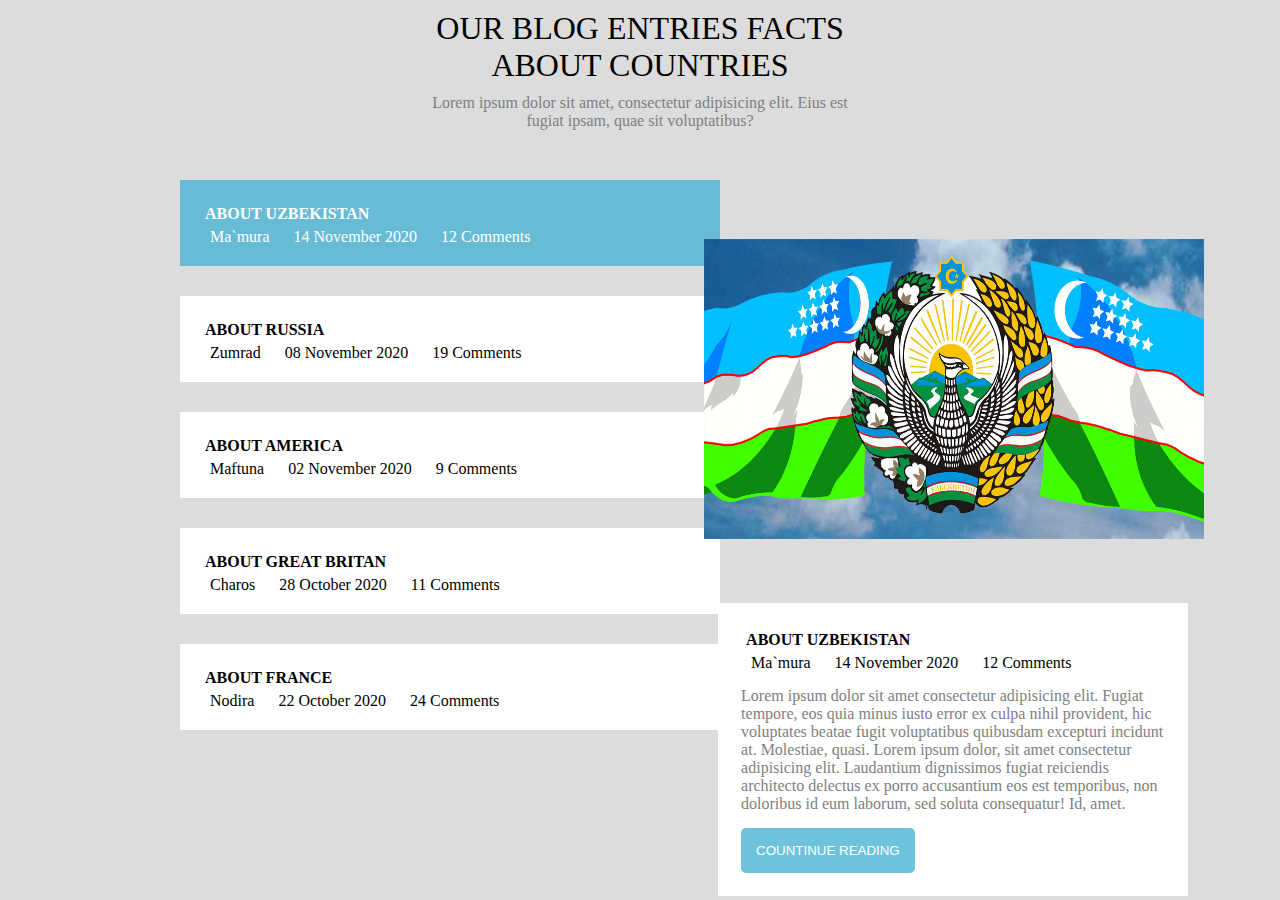
==== commit ec0acbce: "Changed" ====
--- a/main.html
+++ b/main.html
@@ -11,7 +11,7 @@
         <p class="header-text">Lorem ipsum dolor sit amet, consectetur adipisicing elit. Eius est fugiat ipsam, quae sit voluptatibus?</p>
     </div>
     <section class="left">
-        <div class="box one" id="bir">
+        <div class="box one" id="first">
             <p class="boxtext">
                 About Uzbekistan
             </p>
@@ -28,7 +28,7 @@
             </div>
         </div>
 
-        <div class="box two" id="ikki">
+        <div class="box two" id="second">
             <p class="boxtext">
                 About Russia
             </p>
@@ -43,7 +43,7 @@
             </div>
         </div>
 
-        <div class="box three" id="uch">
+        <div class="box three" id="third">
             <p class="boxtext">
                 About America
             </p>
@@ -54,7 +54,7 @@
             </div>
         </div>
 
-        <div class="box four" id="tort">
+        <div class="box four" id="fourth">
             <p class="boxtext">
                 About Great Britan
             </p>
@@ -65,7 +65,7 @@
             </div>
         </div>
 
-        <div class="box five" id="besh">
+        <div class="box five" id="fifth">
             <p class="boxtext">
                 About France
             </p>
@@ -79,7 +79,7 @@
 
     <section class="right">
         <div id="condition" class="block">
-            <img class="img-js" id="firstImage" src="images/uzb.jpg" alt="" width="500px" height="300px" class="hidden">
+            <img class="img-js" src="images/uzb.jpg" alt="" width="500px" height="300px" class="hidden">
             <div class="fact">
                 <p class="boxtext">
                     About Uzbekistan
@@ -105,7 +105,7 @@
         </div>
 
         <div id="loop" class="block">
-            <img class="img-js" id="secondImage" src="images/rus.jpg" alt="" width="500px" height="300px" class="hidden">
+            <img class="img-js" src="images/rus.jpg" alt="" width="500px" height="300px" class="hidden">
             <div class="fact">
                 <p class="boxtext">
                     About Russia
@@ -130,7 +130,7 @@
         </div>
 
         <div id="functionjs" class="block">
-            <img class="img-js" id="thirdImage" src="images/usa.jpg" alt="" width="500px" height="300px" class="hidden">
+            <img class="img-js" src="images/usa.jpg" alt="" width="500px" height="300px" class="hidden">
             <div class="fact">
                 <p class="boxtext">
                     About America
@@ -156,7 +156,7 @@
         </div>
 
         <div id="object" class="block">
-            <img class="img-js" id="fourthImage" src="images/uk.jpg" alt="" width="500px" height="300px" class="hidden">
+            <img class="img-js" src="images/uk.jpg" alt="" width="500px" height="300px" class="hidden">
             <div class="fact">
                 <p class="boxtext">
                     JavaScriptda object bilan ishlash
@@ -182,7 +182,7 @@
         </div>
 
         <div id="array" class="block">
-            <img class="img-js" id="fifthImage" src="images/france.jpg" alt="JS" width="500px" height="300px" class="hidden">
+            <img class="img-js" src="images/france.jpg" alt="JS" width="500px" height="300px" class="hidden">
             <div class="fact">
                 <p class="boxtext">
                     About France
--- a/main.css
+++ b/main.css
@@ -54,6 +54,7 @@
 i {
     margin: 5px;
     margin-left: 0;
+    color: cornflowerblue;
 }
 img{
     top: 16.2%;
@@ -108,4 +109,8 @@
 }
 #right{
     margin-right: 150px;
+}
+.one{
+    background-color: #48b1d1c9;
+    color: white;
 }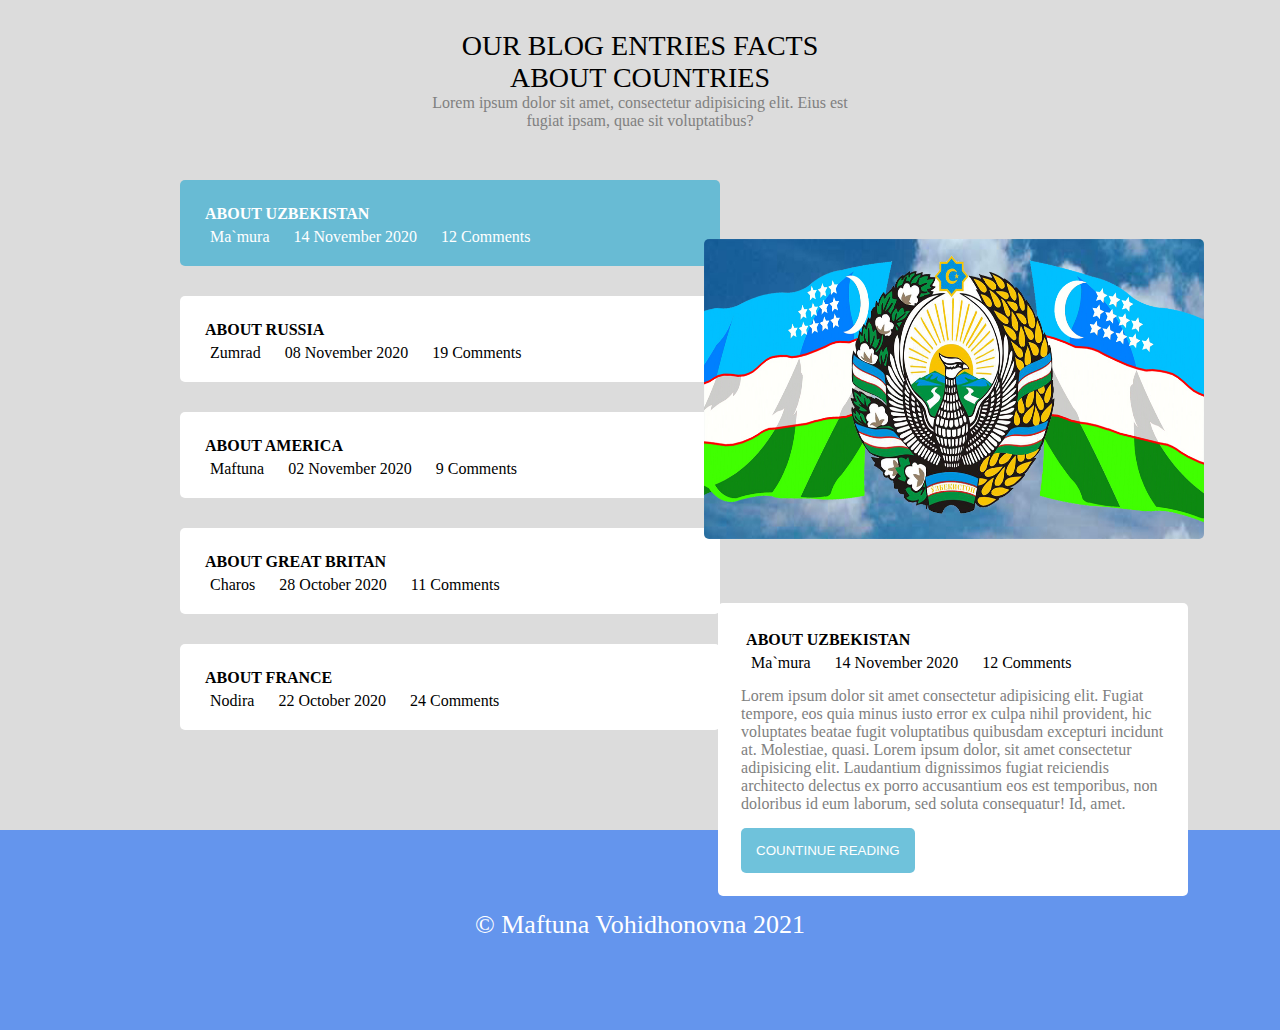
==== commit b6aceb60: "Changed" ====
--- a/main.html
+++ b/main.html
@@ -7,7 +7,7 @@
 <body>
 <div class="container">
     <div class="header">
-        <h1 class="header-title">Our blog entries facts about countries</h1>
+        <p class="header-title">Our blog entries facts about countries</9>
         <p class="header-text">Lorem ipsum dolor sit amet, consectetur adipisicing elit. Eius est fugiat ipsam, quae sit voluptatibus?</p>
     </div>
     <section class="left">
@@ -104,7 +104,7 @@
 
         </div>
 
-        <div id="loop" class="block">
+        <div class="block">
             <img class="img-js" src="images/rus.jpg" alt="" width="500px" height="300px" class="hidden">
             <div class="fact">
                 <p class="boxtext">
@@ -129,7 +129,7 @@
             </div>
         </div>
 
-        <div id="functionjs" class="block">
+        <div class="block">
             <img class="img-js" src="images/usa.jpg" alt="" width="500px" height="300px" class="hidden">
             <div class="fact">
                 <p class="boxtext">
@@ -155,7 +155,7 @@
             </div>
         </div>
 
-        <div id="object" class="block">
+        <div class="block">
             <img class="img-js" src="images/uk.jpg" alt="" width="500px" height="300px" class="hidden">
             <div class="fact">
                 <p class="boxtext">
@@ -181,7 +181,7 @@
 
         </div>
 
-        <div id="array" class="block">
+        <div class="block">
             <img class="img-js" src="images/france.jpg" alt="JS" width="500px" height="300px" class="hidden">
             <div class="fact">
                 <p class="boxtext">
@@ -208,6 +208,7 @@
         </div>
     </section>
 </div>
+<footer><p>&copy; Maftuna Vohidhonovna 2021</p></footer>
 <script src="main.js"></script>
 </body>
 </html>--- a/main.css
+++ b/main.css
@@ -16,7 +16,8 @@
     width: 450px;
 }
 .header-title{
-    margin: 10px;
+    margin-top: 30px;
+    font-size: 28px;
     text-transform: uppercase;
     font-weight: lighter;
 }
@@ -30,6 +31,7 @@
     margin-left: 50px;
 }
 .box{
+    border-radius: 5px;
     background-color: #fff;
     margin: 30px;
     padding: 20px;
@@ -57,6 +59,7 @@
     color: cornflowerblue;
 }
 img{
+    border-radius: 5px;
     top: 16.2%;
     left: 47.5%;
     position: absolute;
@@ -94,6 +97,7 @@
     position: absolute;
 }
 .fact{
+    border-radius: 5px;
     position: absolute;
     top: 67%;
     left: 56.1%;
@@ -113,4 +117,15 @@
 .one{
     background-color: #48b1d1c9;
     color: white;
+}
+footer{
+    text-align: center;
+    height: 200px;
+    background-color: cornflowerblue;
+}
+footer>p{
+    margin-top: 50px;
+    font-size: 26px;
+    color: white;
+    padding-top: 80px;
 }